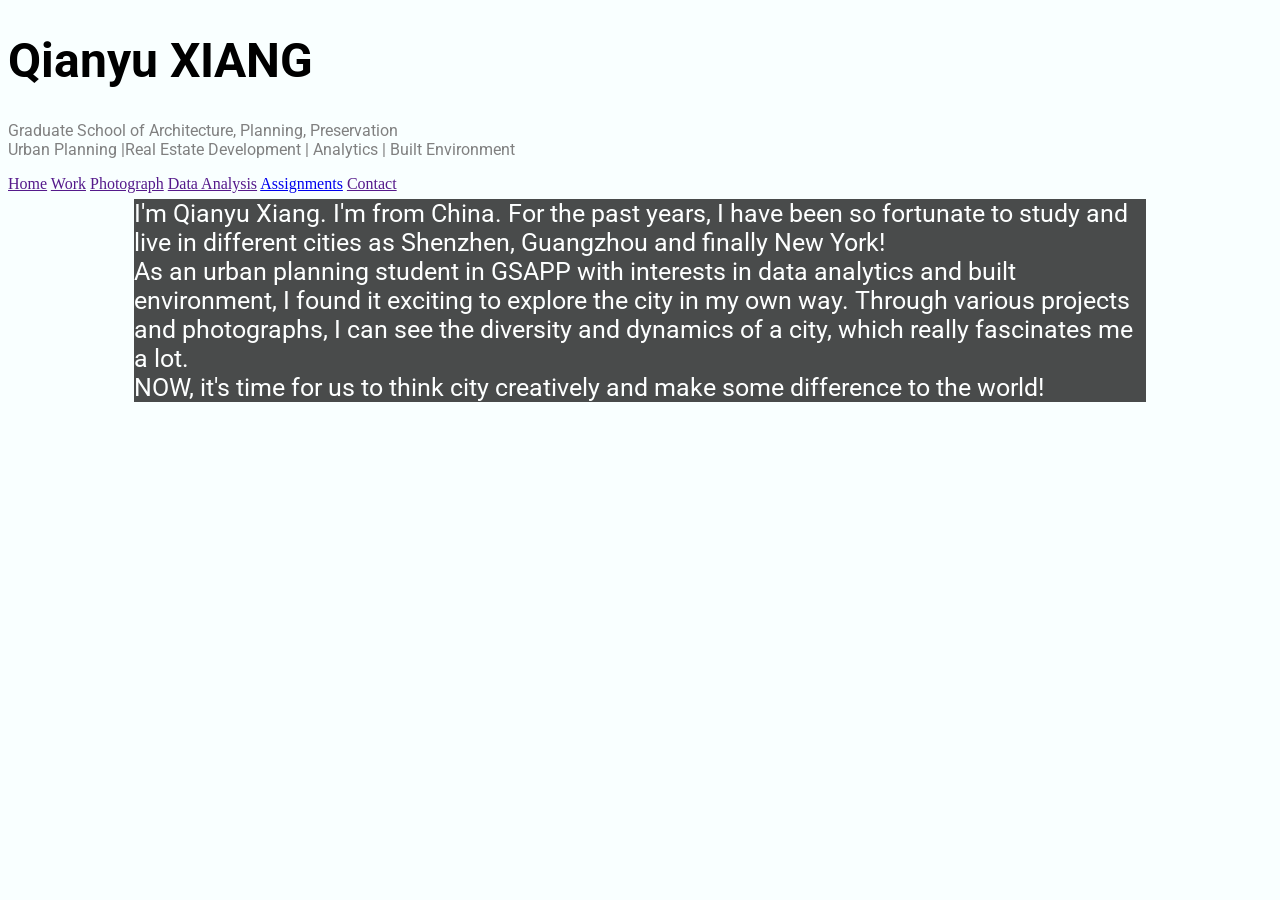
==== index.html @ 56cb82ae "Update index.html" ====
<!DOCTYPE html>
<html>
  <head>
    <link rel="stylesheet" type="text/css" href="css/style.css">
    <link rel="stylesheet" type='text/css'
             href="https://fonts.googleapis.com/css?family=Roboto">
    <title>Knowing Qianyu XIANG</title>
  </head>
  <body>
    <h1>Qianyu XIANG</h1>
    <p>Graduate School of Architecture, Planning, Preservation <br/>
    Urban Planning |Real Estate Development | Analytics | Built Environment
    </p>
    <a href="">Home</a>
    <a href="">Work</a>
    <a href="">Photograph</a>
    <a href="">Data Analysis</a>
    <a href="assignmentTemplate.html">Assignments</a>
    <a href="">Contact</a>
    <div class=imageword>
      <img src="/dataVizClassSite/image/homepage_01.jpg" alt="" width=“100%”>
      <div class="words">I'm Qianyu Xiang. I'm from China. For the past years, I have been so fortunate to study and live in different cities as Shenzhen, Guangzhou and finally New York! <br/>
  As an urban planning student in GSAPP with interests in data analytics and built environment, I found it exciting to explore the city in my own way. Through various projects and photographs, I can see the diversity and dynamics of a city, which really fascinates me a lot.<br/>
  NOW, it's time for us to think city creatively and make some difference to the world!</div>
    </div>
  </body>
</html>
---- css/style.css ----
body {
  background-color: #F9FFFF;
  background-image: image(01.jpg);
}
h1 {
  font-family: 'Roboto', serif;
  color: black;
  font-size: 48px;
  text-align: left;
}
p {
  font-family: 'Roboto',serif;
  color: grey;
  text-align: left;
}
.words{
  font-family: 'Roboto',serif;
  color: white;
  font-size: 25px;
  text-align: left;
  position:absolute;
  top:30%;
  left:10%;
  right:10%;
  z-index: 15;
  background:#000000;
  opacity: 0.7
  }
.imageword{position: relative;}
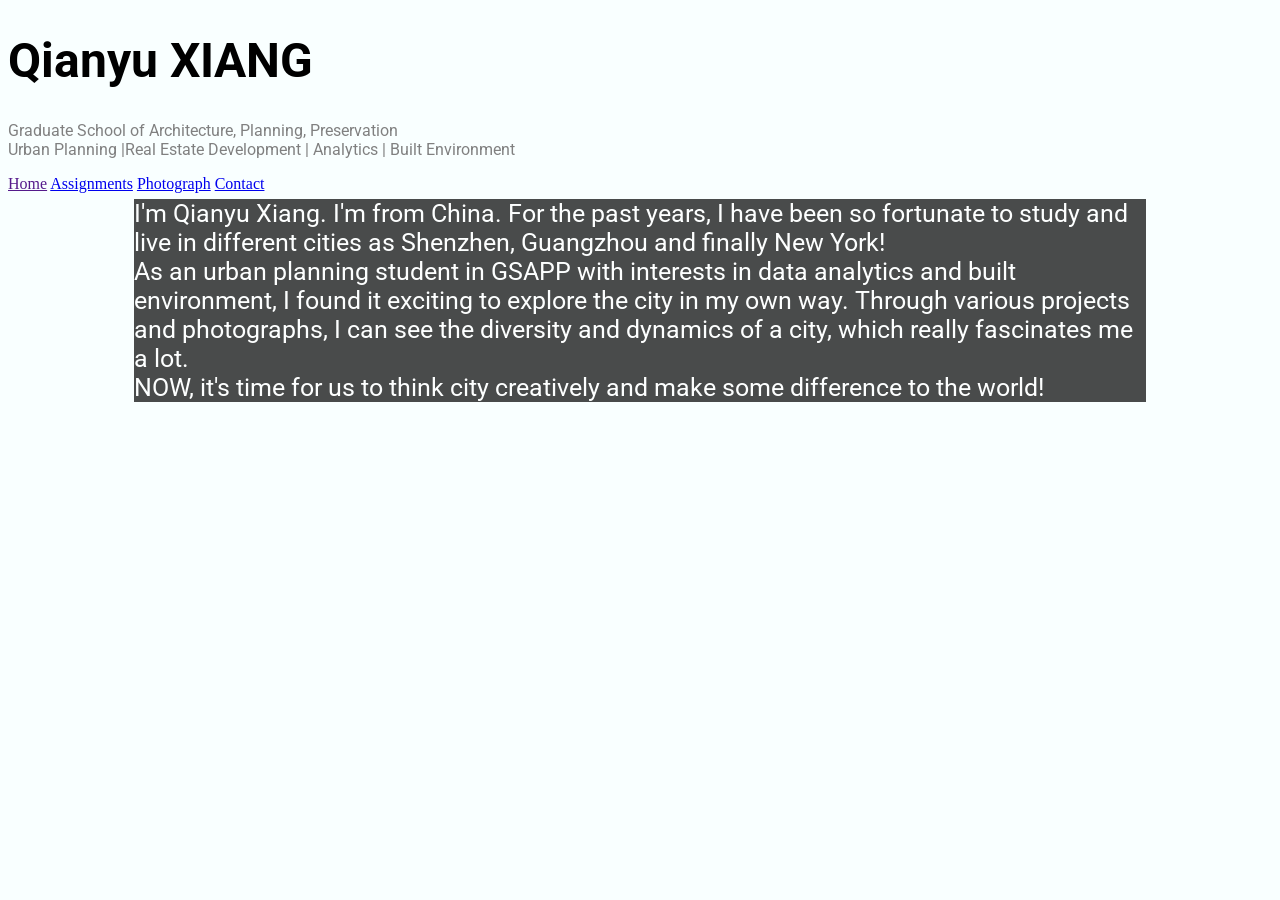
==== commit 74b9c3d3: "assignment01" ====
--- a/index.html
+++ b/index.html
@@ -6,19 +6,18 @@
              href="https://fonts.googleapis.com/css?family=Roboto">
     <title>Knowing Qianyu XIANG</title>
   </head>
+
   <body>
     <h1>Qianyu XIANG</h1>
     <p>Graduate School of Architecture, Planning, Preservation <br/>
     Urban Planning |Real Estate Development | Analytics | Built Environment
     </p>
     <a href="">Home</a>
-    <a href="">Work</a>
-    <a href="">Photograph</a>
-    <a href="">Data Analysis</a>
     <a href="assignmentTemplate.html">Assignments</a>
-    <a href="">Contact</a>
+    <a href="PhotographTemplate.html">Photograph</a>
+    <a href="contact.html">Contact</a>
     <div class=imageword>
-      <img src="/dataVizClassSite/image/homepage_01.jpg" alt="" width=“100%”>
+      <img src="\image\homepage_01.JPG" alt="" width=“100%”>
       <div class="words">I'm Qianyu Xiang. I'm from China. For the past years, I have been so fortunate to study and live in different cities as Shenzhen, Guangzhou and finally New York! <br/>
   As an urban planning student in GSAPP with interests in data analytics and built environment, I found it exciting to explore the city in my own way. Through various projects and photographs, I can see the diversity and dynamics of a city, which really fascinates me a lot.<br/>
   NOW, it's time for us to think city creatively and make some difference to the world!</div>
--- a/css/style.css
+++ b/css/style.css
@@ -27,3 +27,29 @@
   opacity: 0.7
   }
 .imageword{position: relative;}
+
+.words01{
+  font-family: 'Roboto',serif;
+  color: white;
+  font-size: 25px;
+  text-align: left;
+  position:absolute;
+  top:30%;
+  left:10%;
+  right:10%;
+  }
+.imageword01{position: relative;}
+
+h2 {
+  font-family: 'Roboto', serif;
+  color: black;
+  font-size: 42px;
+  text-align: center;
+}
+
+h3 {
+  font-family: 'Roboto', serif;
+  color: black;
+  font-size: 36px;
+  text-align: center;
+}
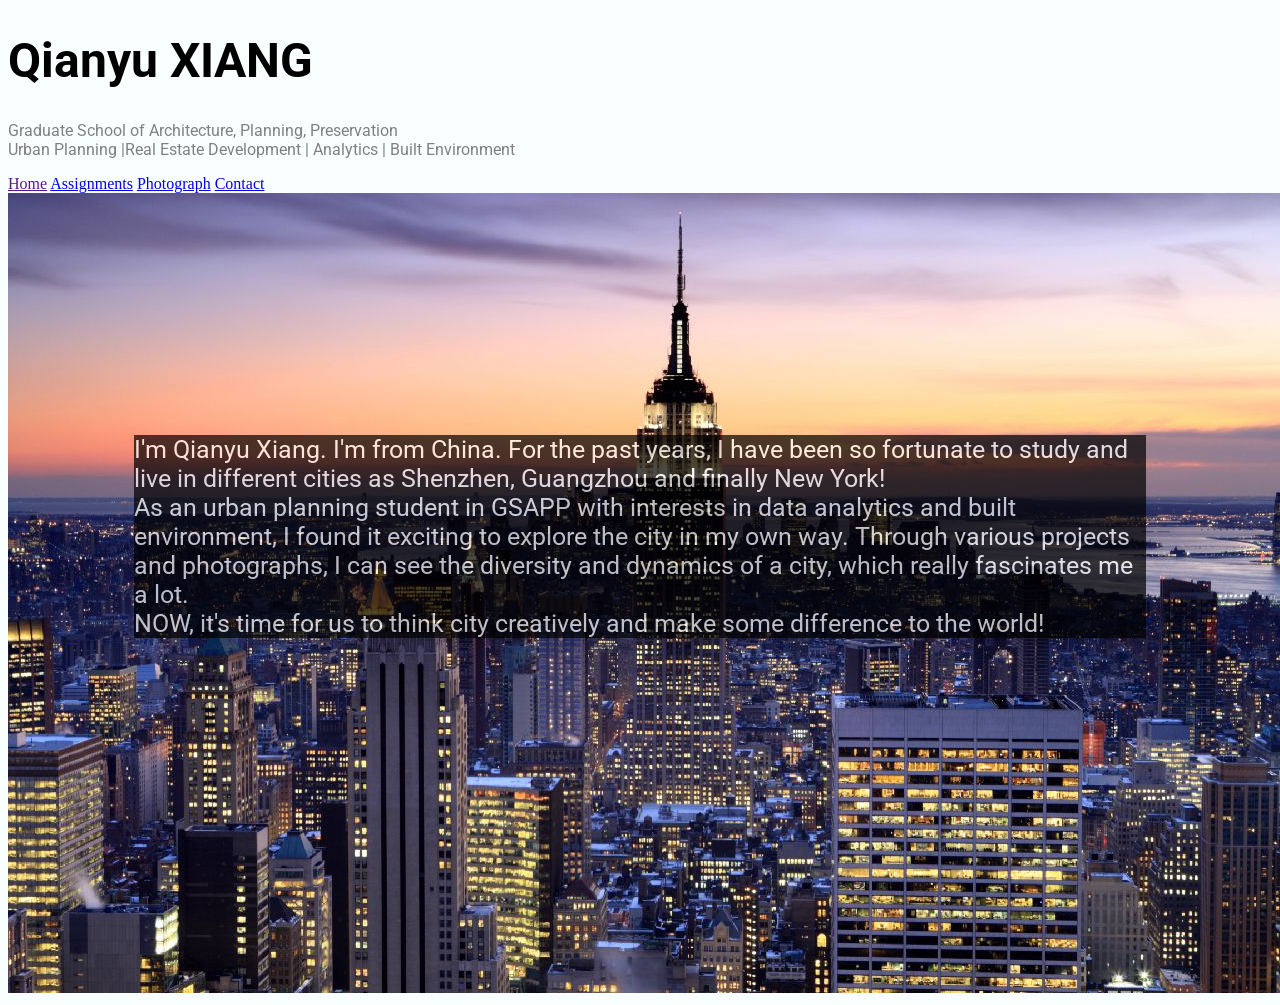
==== commit bddcaf26: "Update index.html" ====
--- a/index.html
+++ b/index.html
@@ -17,7 +17,7 @@
     <a href="PhotographTemplate.html">Photograph</a>
     <a href="contact.html">Contact</a>
     <div class=imageword>
-      <img src="\image\homepage_01.JPG" alt="" width=“100%”>
+      <img src="image/homepage_01.jpg" alt="" width=“100%”>
       <div class="words">I'm Qianyu Xiang. I'm from China. For the past years, I have been so fortunate to study and live in different cities as Shenzhen, Guangzhou and finally New York! <br/>
   As an urban planning student in GSAPP with interests in data analytics and built environment, I found it exciting to explore the city in my own way. Through various projects and photographs, I can see the diversity and dynamics of a city, which really fascinates me a lot.<br/>
   NOW, it's time for us to think city creatively and make some difference to the world!</div>
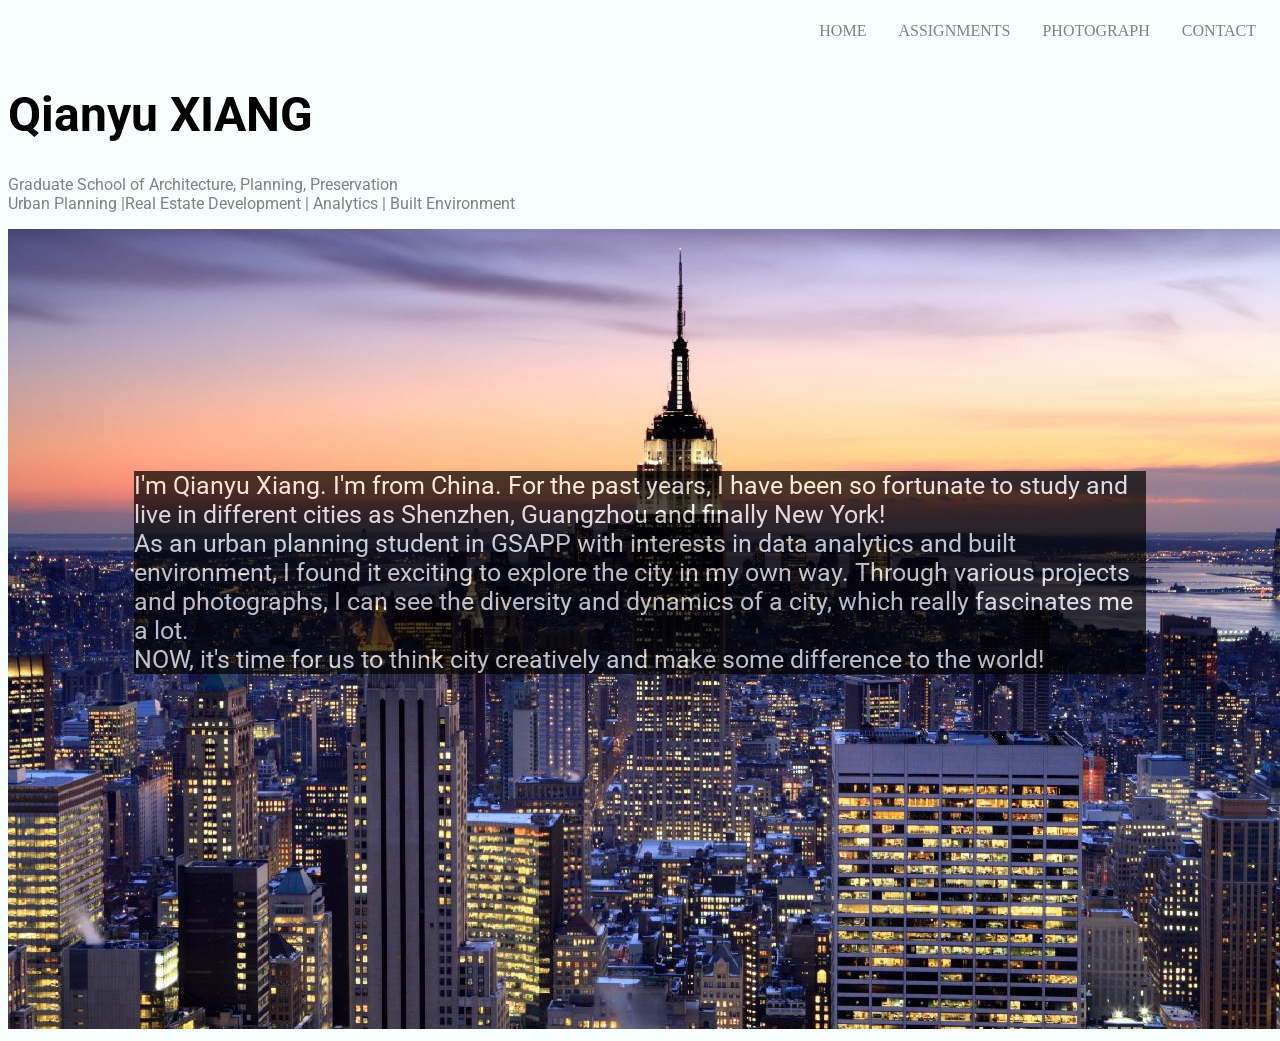
==== commit 46b549a9: "modification" ====
--- a/index.html
+++ b/index.html
@@ -1,21 +1,60 @@
 <!DOCTYPE html>
 <html>
   <head>
-    <link rel="stylesheet" type="text/css" href="css/style.css">
-    <link rel="stylesheet" type='text/css'
-             href="https://fonts.googleapis.com/css?family=Roboto">
+    <meta charset="utf-8">
+    <meta http-equiv="X-UA-Compatible" content="IE=edge,chrome=1">
     <title>Knowing Qianyu XIANG</title>
+    <meta name="description" content="">
+    <meta name="viewport" content="width=device-width, initial-scale=1">
+
+    <link href="https://fonts.googleapis.com/css?family=Roboto" rel="stylesheet">
+    <link rel="stylesheet" href="css/style.css">
+
+    <style>
+    ul {
+        list-style-type: none;
+        margin: 0;
+        padding: 0;
+        overflow: hidden;
+        background-color: #F9FFFF;
+    }
+
+    li {
+        float: right;
+    }
+
+    li a {
+        display: block;
+        color: grey;
+        text-align: center;
+        padding: 14px 16px;
+        text-decoration: none;
+    }
+    li a:hover {
+        background-color: #CCCCCC;
+    }
+
+    .active {
+    background-color: #CCCCCC;
+    }
+    </style>
+
   </head>
 
   <body>
+
+  <ul>
+    <li><a href="contact.html">CONTACT</a></li>
+    <li><a href="photo.html">PHOTOGRAPH</a></li>
+    <li><a href="assignmentTemplate.html">ASSIGNMENTS</a></li>
+    <li><a href="index.html">HOME</a></li>
+  </ul>
+
     <h1>Qianyu XIANG</h1>
     <p>Graduate School of Architecture, Planning, Preservation <br/>
     Urban Planning |Real Estate Development | Analytics | Built Environment
     </p>
-    <a href="">Home</a>
-    <a href="assignmentTemplate.html">Assignments</a>
-    <a href="PhotographTemplate.html">Photograph</a>
-    <a href="contact.html">Contact</a>
+
     <div class=imageword>
       <img src="image/homepage_01.jpg" alt="" width=“100%”>
       <div class="words">I'm Qianyu Xiang. I'm from China. For the past years, I have been so fortunate to study and live in different cities as Shenzhen, Guangzhou and finally New York! <br/>
--- a/css/style.css
+++ b/css/style.css
@@ -2,6 +2,7 @@
   background-color: #F9FFFF;
   background-image: image(01.jpg);
 }
+
 h1 {
   font-family: 'Roboto', serif;
   color: black;
@@ -28,18 +29,6 @@
   }
 .imageword{position: relative;}
 
-.words01{
-  font-family: 'Roboto',serif;
-  color: white;
-  font-size: 25px;
-  text-align: left;
-  position:absolute;
-  top:30%;
-  left:10%;
-  right:10%;
-  }
-.imageword01{position: relative;}
-
 h2 {
   font-family: 'Roboto', serif;
   color: black;
